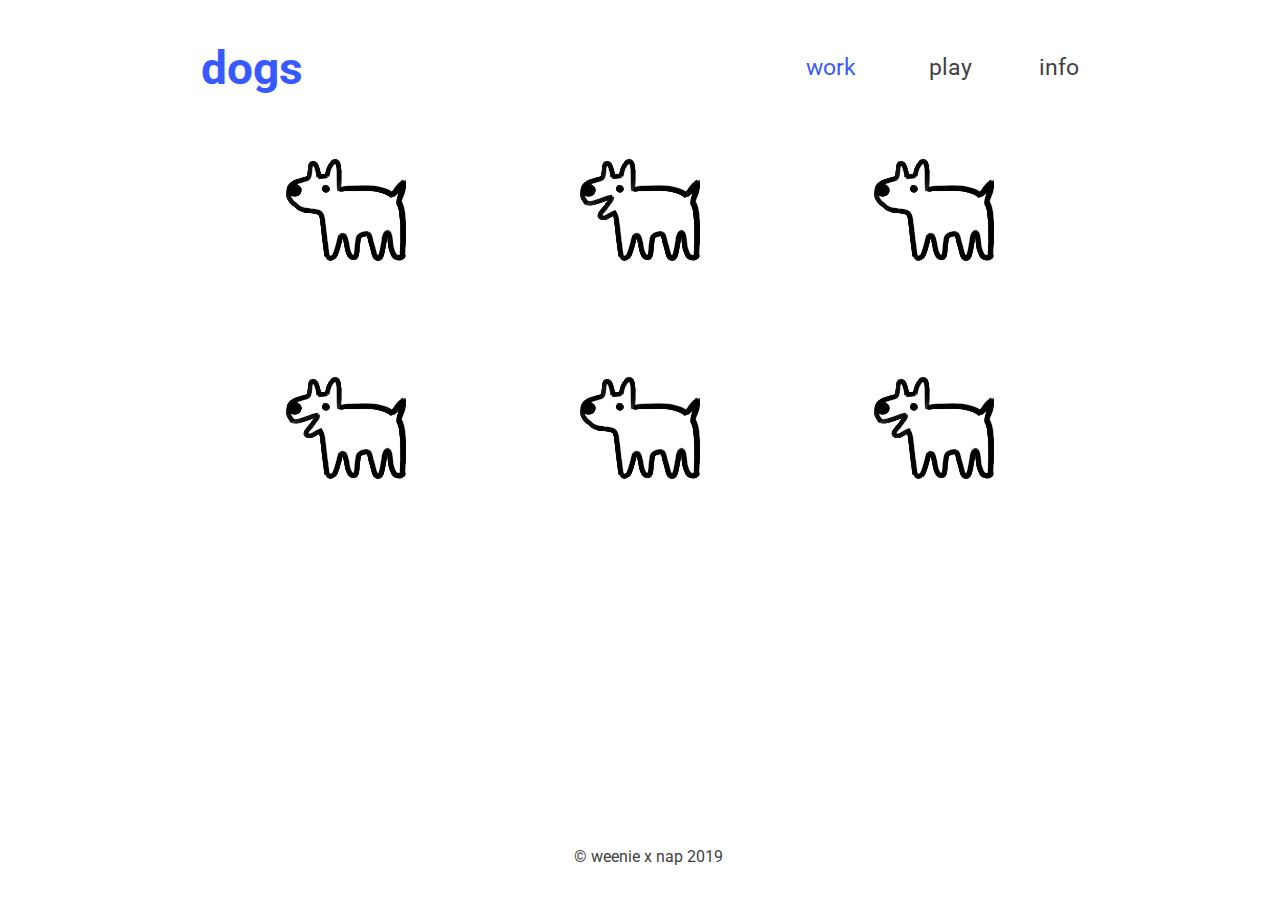
==== index.html @ 06ff9b79 "Update index.html" ====
<!DOCTYPE html>
<html lang="en">
<head>
    <meta charset="UTF-8">
    <meta name="viewport" content="width=device-width, initial-scale=1.0">
    <meta http-equiv="X-UA-Compatible" content="ie=edge">
    <title>dogs</title>
    <link rel="stylesheet" href="test.css">
    <link href="https://fonts.googleapis.com/css?family=Roboto:400,700&display=swap" rel="stylesheet">
</head>
<body>
    <table class="table1">
        <tr>
            <td width=60%>
                <span style="font-weight: bold; font-size: 200%;">
                    <a href="http://eileenlee.me">dogs</a>
                </span>
            </td>
            <td class="td1">
                <a href="http://eileenlee.me">work</a>
            </td>
            <td class="td1">
                <a class="black" href="http://eileenlee.me/play">play</a>
            </td>
            <td class="td1">
                <a class="black" href="http://eileenlee.me/info">info</a>
            </td>
        </tr>
    </table>
    <table class="table2" style="table-layout: fixed;">  
        <tr>
            <td>
                <img src="cursor1.png" alt="lol">
            </td>
            <td>
                <img src="cursor2.png" alt="lol">
            </td>
            <td>
                <img src="cursor1.png" alt="lol">
            </td>
        </tr>
        <tr class="tr2">
            <td>
                <img src="cursor2.png" alt="lol">
            </td>
            <td>
                <img src="cursor1.png" alt="lol">
            </td>
            <td>
                <img src="cursor2.png" alt="lol">
            </td>
        </tr>
    </table>
    <p>© weenie x nap 2019</p>
</body>
</html>
---- test.css ----
body, html {
    font-family: 'Roboto', sans-serif;
    color: #3859FF;
    background-color: white;
    font-size: 1.2em;
    cursor: url(images/cursor1.png), auto;
}

table {
    margin-left: auto;
    margin-right: auto;
    margin-top: 3%;
    height: 6%;
    width: 70%;
}
table.table1 {
    margin-bottom: 4%;
}

table.table1 td.td1 {
    text-align: right;
}

table.table2 td {
    text-align: center;
}

table.table2 tr.tr2 td {
    padding-top: 10%;
}

img {
    width: 70%;
    max-width: 120px;
    height: auto;
}

a {
    text-decoration: none;
    color: #3859FF;
}

a.black {
    color:#414141;
}

a.black:hover {
    color: #afafaf;
}

a:hover {
    cursor: url(images/cursor2.png), auto;
}

@media only screen and (max-width: 600px) {
    body {
        font-size: .7em;
    }
}

p {
    text-align: center;
    color:#414141;
    font-size: 70%;
    position: absolute;
    bottom: 2%;
    width: 100%;
}
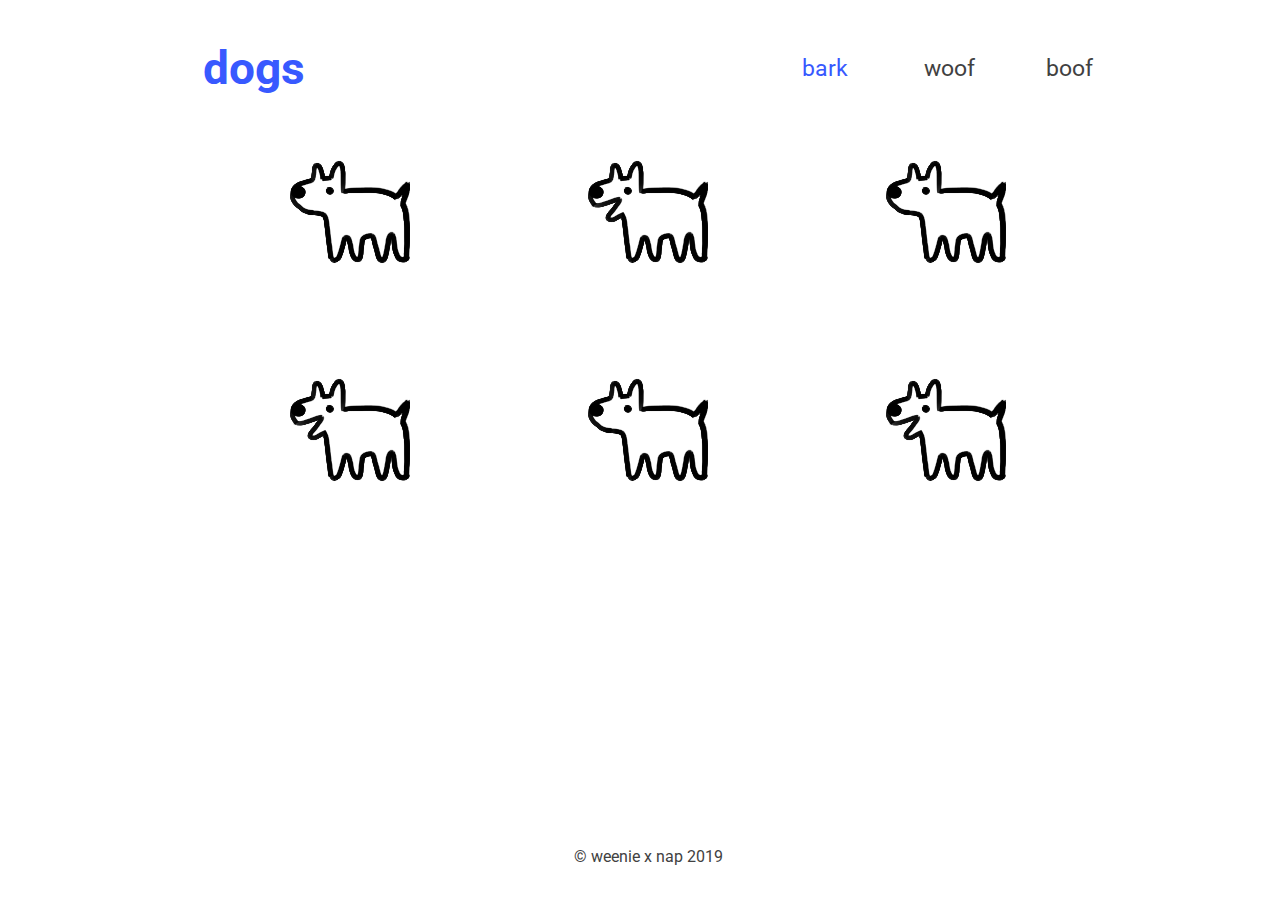
==== commit 1f0e8475: "Update index.html" ====
--- a/index.html
+++ b/index.html
@@ -13,17 +13,17 @@
         <tr>
             <td width=60%>
                 <span style="font-weight: bold; font-size: 200%;">
-                    <a href="http://eileenlee.me">dogs</a>
+                    <a href="https://parnayon.github.io/dogs/">dogs</a>
                 </span>
             </td>
             <td class="td1">
-                <a href="http://eileenlee.me">work</a>
+                <a href="https://parnayon.github.io/dogs/">bark</a>
             </td>
             <td class="td1">
-                <a class="black" href="http://eileenlee.me/play">play</a>
+                <a class="black" href="https://parnayon.github.io/dogs/">woof</a>
             </td>
             <td class="td1">
-                <a class="black" href="http://eileenlee.me/info">info</a>
+                <a class="black" href="https://parnayon.github.io/dogs/">boof</a>
             </td>
         </tr>
     </table>
--- a/test.css
+++ b/test.css
@@ -3,7 +3,8 @@
     color: #3859FF;
     background-color: white;
     font-size: 1.2em;
-    cursor: url(images/cursor1.png), auto;
+    cursor: url(cursor1.png), auto;
+    width: 100%;
 }
 
 table {
@@ -49,7 +50,7 @@
 }
 
 a:hover {
-    cursor: url(images/cursor2.png), auto;
+    cursor: url(cursor2.png), auto;
 }
 
 @media only screen and (max-width: 600px) {
@@ -65,4 +66,4 @@
     position: absolute;
     bottom: 2%;
     width: 100%;
-}+}
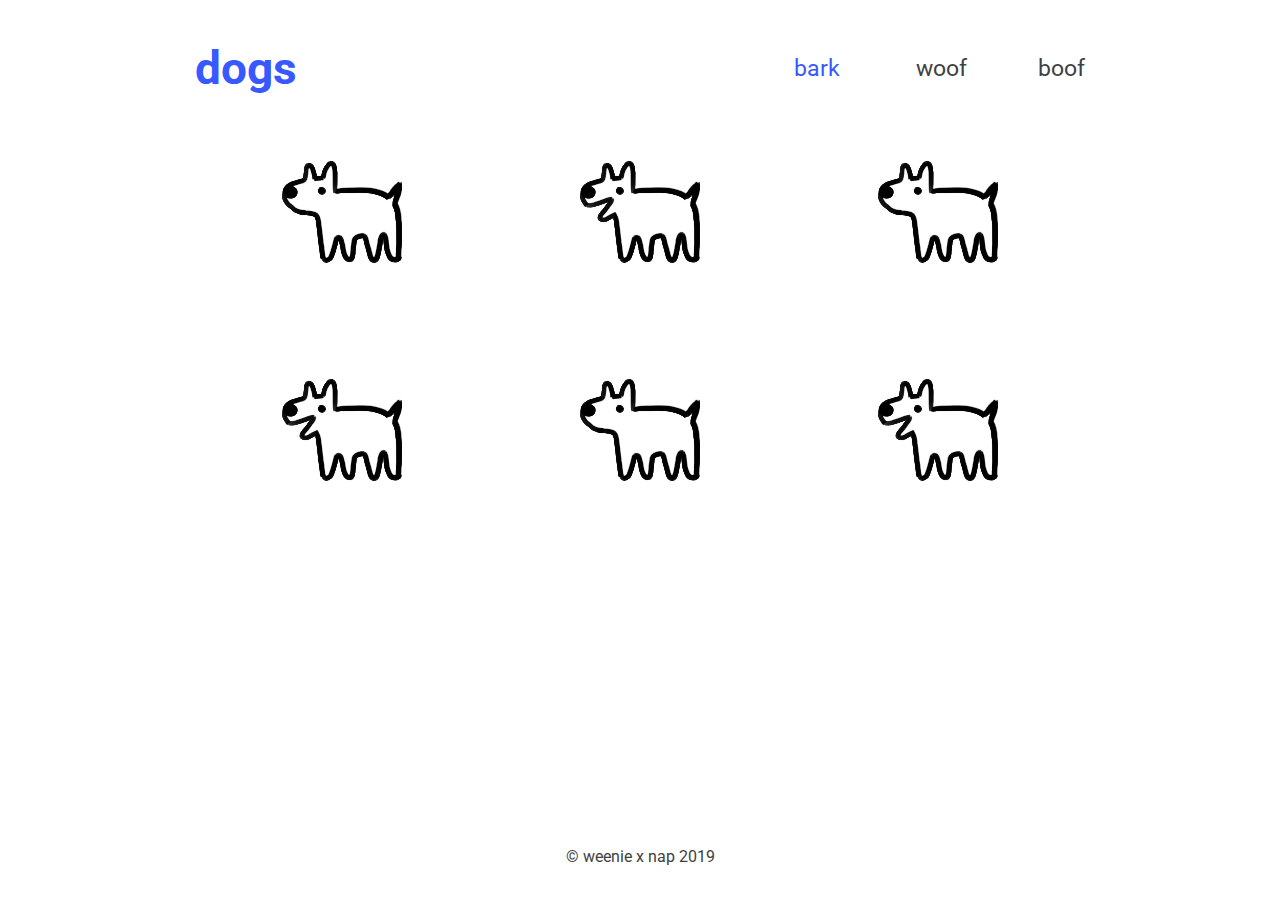
==== commit 9172ab1e: "Update index.html" ====
--- a/index.html
+++ b/index.html
@@ -7,6 +7,7 @@
     <title>dogs</title>
     <link rel="stylesheet" href="test.css">
     <link href="https://fonts.googleapis.com/css?family=Roboto:400,700&display=swap" rel="stylesheet">
+    <link rel="shortcut icon" href="cursor2.png" type="image/png">
 </head>
 <body>
     <table class="table1">
--- a/test.css
+++ b/test.css
@@ -4,7 +4,7 @@
     background-color: white;
     font-size: 1.2em;
     cursor: url(cursor1.png), auto;
-    width: 100%;
+    margin:0%;
 }
 
 table {
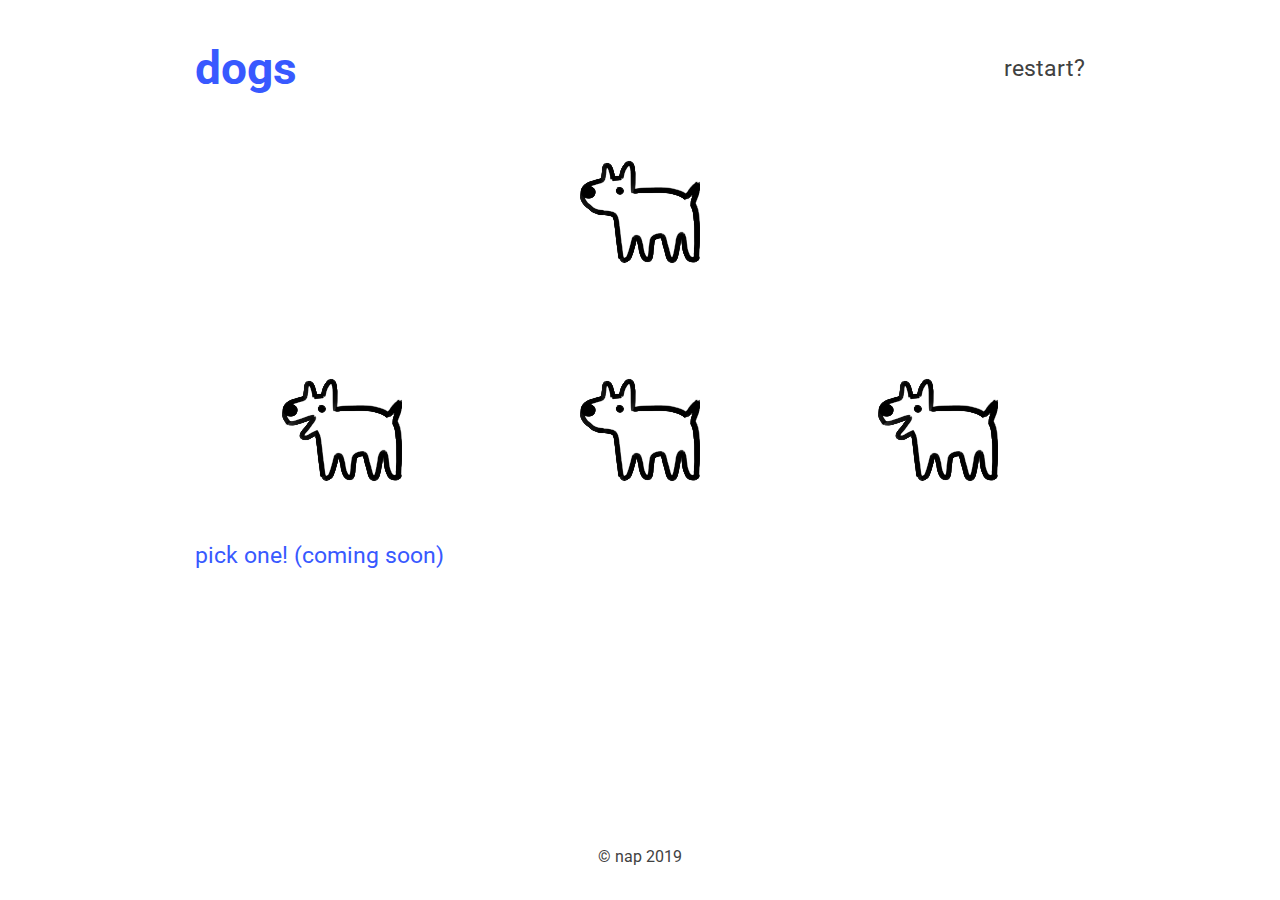
==== commit 349d4695: "Update index.html" ====
--- a/index.html
+++ b/index.html
@@ -7,51 +7,48 @@
     <title>dogs</title>
     <link rel="stylesheet" href="test.css">
     <link href="https://fonts.googleapis.com/css?family=Roboto:400,700&display=swap" rel="stylesheet">
-    <link rel="shortcut icon" href="cursor2.png" type="image/png">
+    <link rel="icon" href="cursor2.png" type="image/png">
 </head>
 <body>
     <table class="table1">
         <tr>
             <td width=60%>
                 <span style="font-weight: bold; font-size: 200%;">
-                    <a href="https://parnayon.github.io/dogs/">dogs</a>
+                    <a>dogs</a>
                 </span>
             </td>
             <td class="td1">
-                <a href="https://parnayon.github.io/dogs/">bark</a>
-            </td>
-            <td class="td1">
-                <a class="black" href="https://parnayon.github.io/dogs/">woof</a>
-            </td>
-            <td class="td1">
-                <a class="black" href="https://parnayon.github.io/dogs/">boof</a>
+                <a class="black" href="https://parnayon.github.io/dogs/">restart?</a>
             </td>
         </tr>
     </table>
     <table class="table2" style="table-layout: fixed;">  
         <tr>
             <td>
-                <img src="cursor1.png" alt="lol">
+                
             </td>
-            <td>
-                <img src="cursor2.png" alt="lol">
-            </td>
-            <td>
-                <img src="cursor1.png" alt="lol">
+            <td class="thedog">
+                <img src="cursor1.png" alt="dog">
             </td>
         </tr>
         <tr class="tr2">
             <td>
-                <img src="cursor2.png" alt="lol">
+                <img src="cursor2.png" alt="dog">
             </td>
             <td>
-                <img src="cursor1.png" alt="lol">
+                <img src="cursor1.png" alt="dog">
             </td>
             <td>
-                <img src="cursor2.png" alt="lol">
+                <img src="cursor2.png" alt="dog">
             </td>
         </tr>
     </table>
-    <p>© weenie x nap 2019</p>
+    <table class="table3">
+            <td>
+                pick one! (coming soon)
+            </td>
+        </tr>
+    </table>
+    <p>© nap 2019</p>
 </body>
 </html>
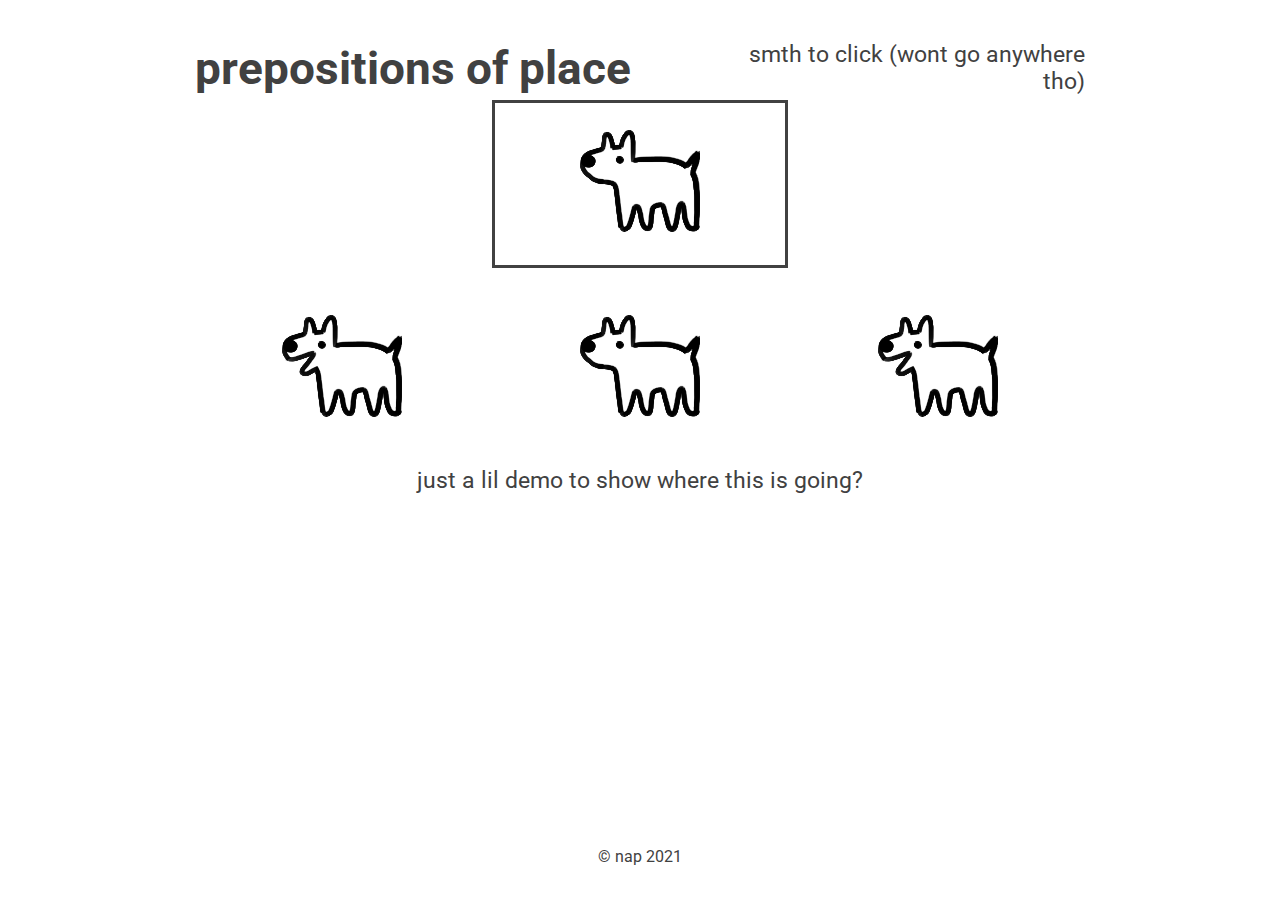
==== commit 77ce6c80: "Update index.html" ====
--- a/index.html
+++ b/index.html
@@ -14,11 +14,11 @@
         <tr>
             <td width=60%>
                 <span style="font-weight: bold; font-size: 200%;">
-                    <a>dogs</a>
+                    <a>prepositions of place</a>
                 </span>
             </td>
             <td class="td1">
-                <a class="black" href="https://parnayon.github.io/dogs/">restart?</a>
+                <a class="black" href="https://parnayon.github.io/dogs/">smth to click (wont go anywhere tho)</a>
             </td>
         </tr>
     </table>
@@ -45,10 +45,10 @@
     </table>
     <table class="table3">
             <td>
-                pick one! (coming soon)
+                just a lil demo to show where this is going?
             </td>
         </tr>
     </table>
-    <p>© nap 2019</p>
+    <p>© nap 2021</p>
 </body>
 </html>
--- a/test.css
+++ b/test.css
@@ -1,6 +1,6 @@
 body, html {
     font-family: 'Roboto', sans-serif;
-    color: #3859FF;
+    color: #414141;
     background-color: white;
     font-size: 1.2em;
     cursor: url(cursor1.png), auto;
@@ -11,11 +11,11 @@
     margin-left: auto;
     margin-right: auto;
     margin-top: 3%;
-    height: 6%;
     width: 70%;
 }
-table.table1 {
-    margin-bottom: 4%;
+
+table.table2 {
+    margin-top: 0%;
 }
 
 table.table1 td.td1 {
@@ -27,7 +27,17 @@
 }
 
 table.table2 tr.tr2 td {
-    padding-top: 10%;
+    padding-top: 5%;
+}
+
+table.table3 {
+    text-align: center;
+}
+
+td.thedog {
+    border: 3px solid #414141;
+    padding-top: 3%;
+    padding-bottom: 3%;
 }
 
 img {
@@ -38,11 +48,7 @@
 
 a {
     text-decoration: none;
-    color: #3859FF;
-}
-
-a.black {
-    color:#414141;
+    color: #414141;
 }
 
 a.black:hover {
@@ -54,8 +60,8 @@
 }
 
 @media only screen and (max-width: 600px) {
-    body {
-        font-size: .7em;
+    table {
+        width: 90%
     }
 }
 
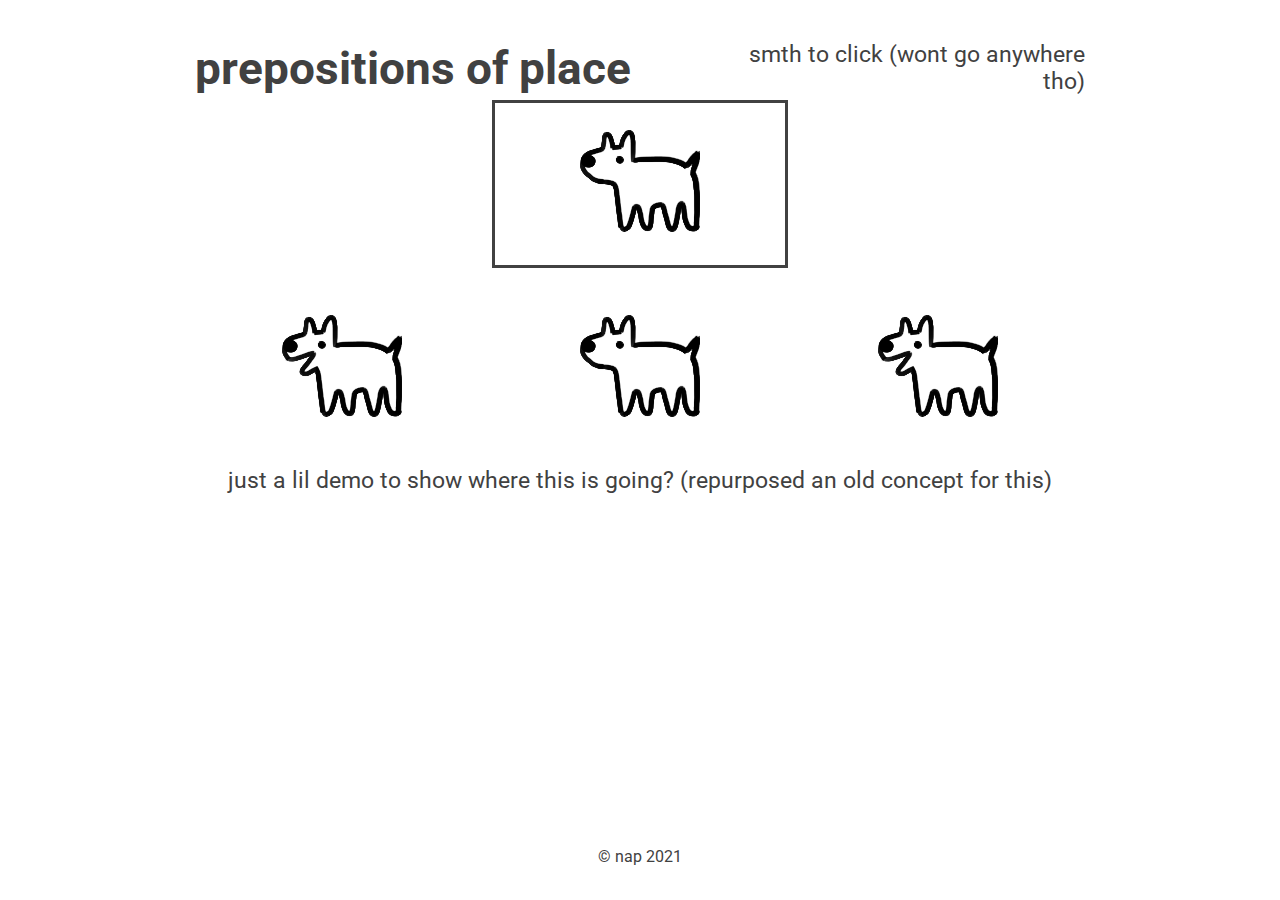
==== commit fbffb425: "Update index.html" ====
--- a/index.html
+++ b/index.html
@@ -45,7 +45,7 @@
     </table>
     <table class="table3">
             <td>
-                just a lil demo to show where this is going?
+                just a lil demo to show where this is going? (repurposed an old concept for this)
             </td>
         </tr>
     </table>
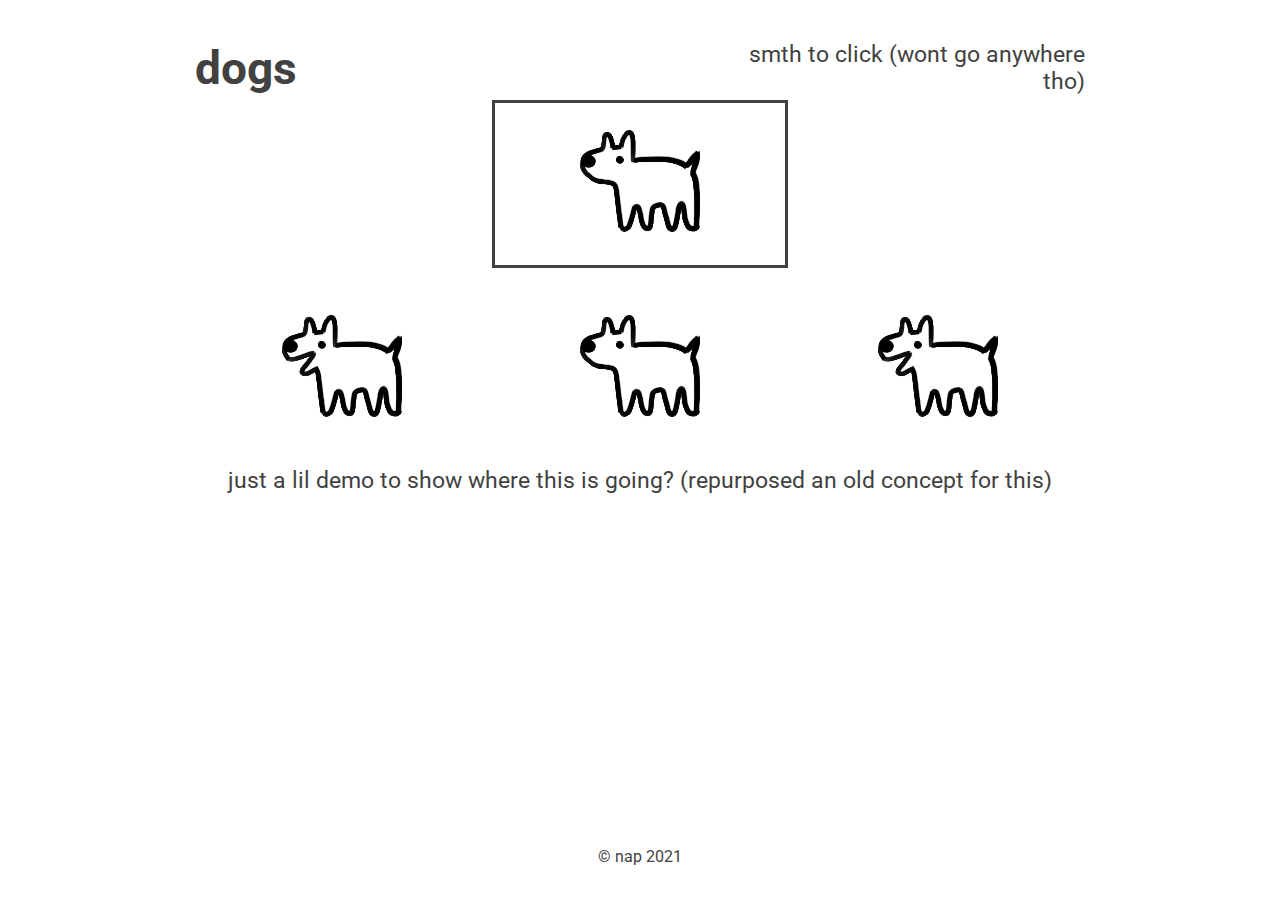
==== commit 61e31069: "Update index.html" ====
--- a/index.html
+++ b/index.html
@@ -14,7 +14,7 @@
         <tr>
             <td width=60%>
                 <span style="font-weight: bold; font-size: 200%;">
-                    <a>prepositions of place</a>
+                    <a>dogs</a>
                 </span>
             </td>
             <td class="td1">
